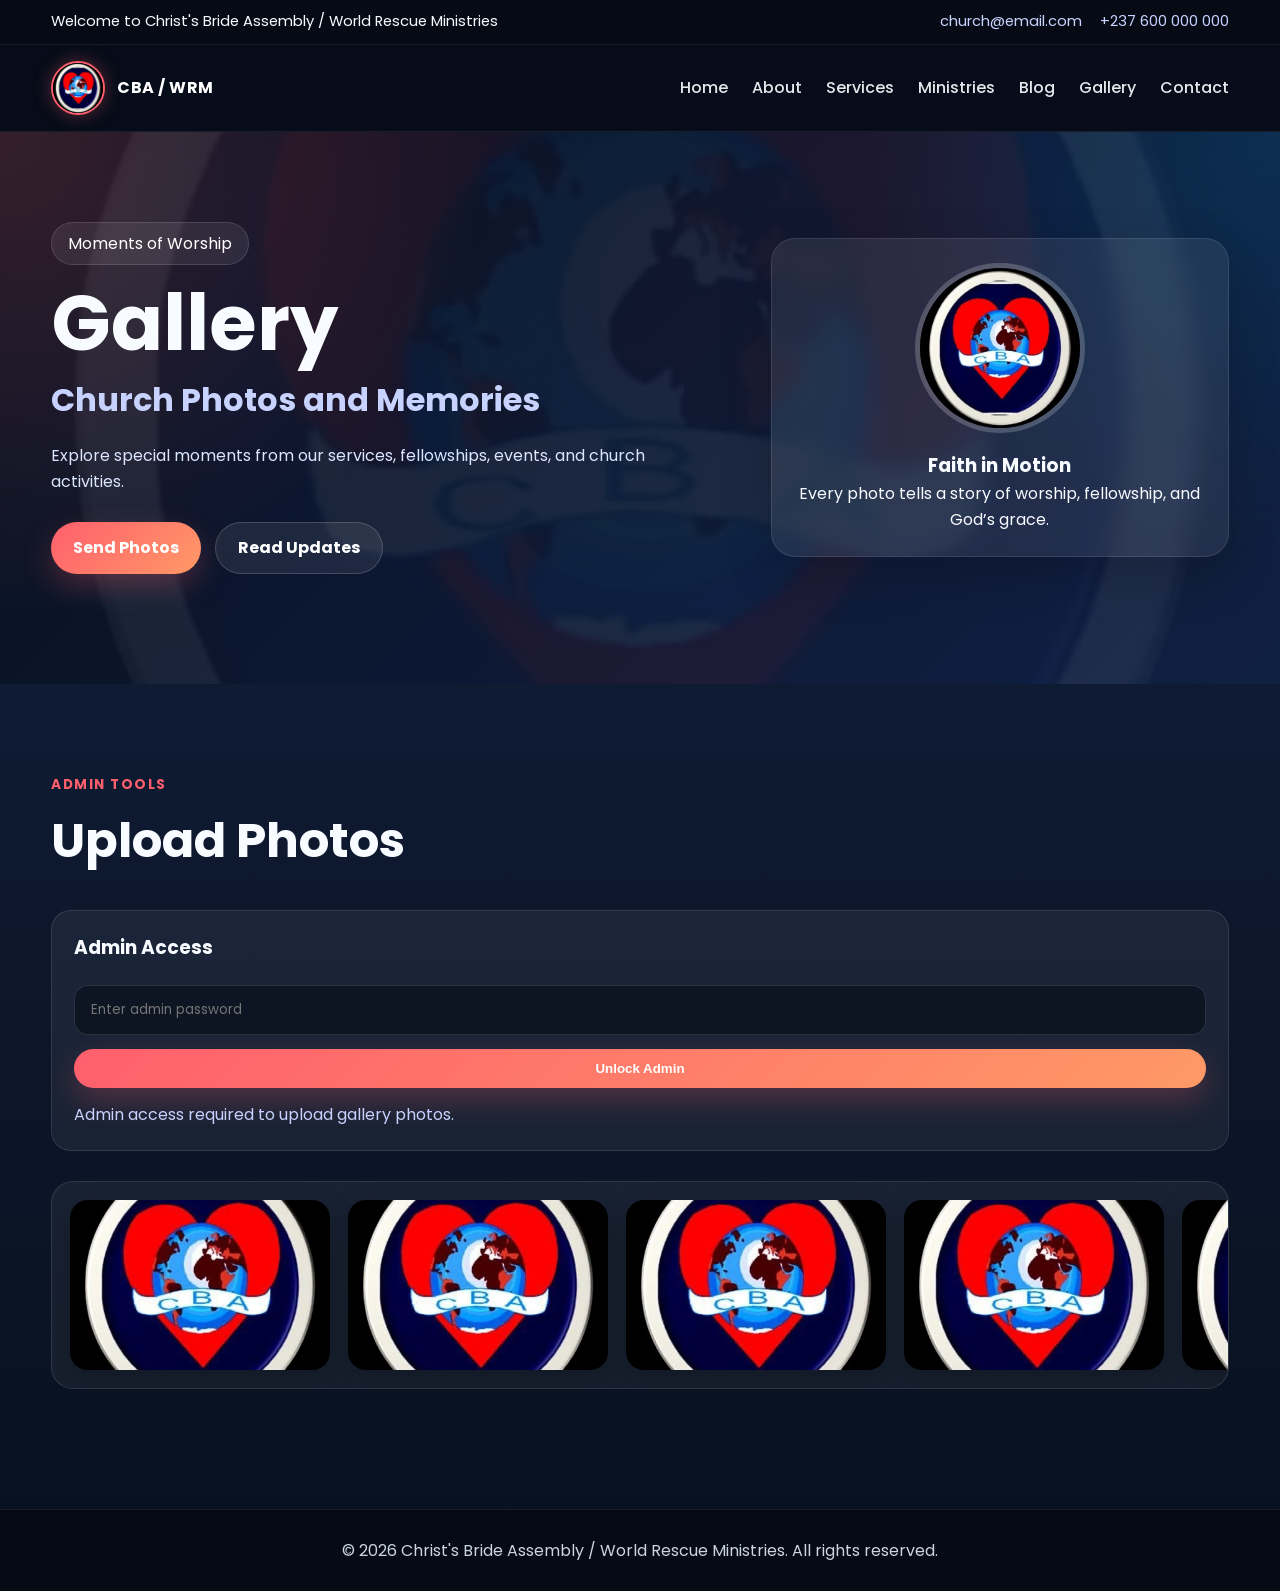
==== gallery.html @ 3aa31bbb "Add files via upload" ====
<!DOCTYPE html>
<html lang="en">
<head>
  <meta charset="UTF-8" />
  <meta name="viewport" content="width=device-width, initial-scale=1.0" />
  <title>Gallery | Christ's Bride Assembly</title>
  <link rel="preconnect" href="https://fonts.googleapis.com">
  <link rel="preconnect" href="https://fonts.gstatic.com" crossorigin>
  <link href="https://fonts.googleapis.com/css2?family=Poppins:wght@300;400;500;600;700;800&display=swap" rel="stylesheet">
  <link rel="stylesheet" href="style.css" />
</head>
<body>
  <div class="topbar">
    <div class="container topbar-inner">
      <p>Welcome to Christ's Bride Assembly / World Rescue Ministries</p>
      <div class="topbar-links">
        <a href="mailto:church@email.com">church@email.com</a>
        <a href="tel:+237600000000">+237 600 000 000</a>
      </div>
    </div>
  </div>

  <header class="header">
    <div class="container nav-container">
      <a href="index.html" class="logo-wrap">
        <img src="IMG-20260717-WA0004.jpg" alt="Church Logo" class="logo-img">
        <span class="logo-text">CBA / WRM</span>
      </a>
      <button class="menu-toggle" id="menuToggle" aria-label="Toggle menu">☰</button>
      <nav class="nav" id="navMenu">
        <a href="index.html">Home</a>
        <a href="about.html">About</a>
        <a href="services.html">Services</a>
        <a href="ministries.html">Ministries</a>
        <a href="blog.html">Blog</a>
        <a href="gallery.html">Gallery</a>
        <a href="contact.html">Contact</a>
      </nav>
    </div>
  </header>

  <main>
    <section class="hero">
      <div class="hero-overlay"></div>
      <div class="container hero-grid">
        <div class="hero-content">
          <p class="eyebrow">Moments of Worship</p>
          <h1>Gallery</h1>
          <h2>Church Photos and Memories</h2>
          <p class="hero-text">
            Explore special moments from our services, fellowships, events, and church activities.
          </p>
          <div class="hero-actions">
            <a href="contact.html" class="btn btn-primary">Send Photos</a>
            <a href="blog.html" class="btn btn-secondary">Read Updates</a>
          </div>
        </div>

        <div class="hero-card">
          <div class="hero-card-inner">
            <img src="IMG-20260717-WA0004.jpg" alt="Church Logo" class="hero-logo">
            <div>
              <h3>Faith in Motion</h3>
              <p>Every photo tells a story of worship, fellowship, and God’s grace.</p>
            </div>
          </div>
        </div>
      </div>
    </section>

    <section class="section alt-bg">
      <div class="container">
        <div class="section-heading">
          <p class="section-label">Admin Tools</p>
          <h2>Upload Photos</h2>
        </div>

        <div class="post-form admin-access-box">
          <h3>Admin Access</h3>
          <input type="password" id="galleryAdminPassword" placeholder="Enter admin password">
          <button class="btn btn-primary" id="unlockGalleryBtn">Unlock Admin</button>
          <p id="galleryAdminStatus" style="color:#c7d2fe;">Admin access required to upload gallery photos.</p>
        </div>

        <div class="post-toolbar">
          <button class="btn btn-primary hidden" id="openGalleryFormBtn">Add New Photo</button>
        </div>

        <div class="post-form-wrap hidden" id="galleryFormWrap">
          <form id="galleryForm" class="post-form">
            <h3>Upload Gallery Photo</h3>
            <input type="text" id="galleryImage" placeholder="Image file name or URL" required>
            <input type="text" id="galleryTitle" placeholder="Photo title" required>
            <textarea id="galleryDescription" placeholder="Photo description"></textarea>
            <button type="submit" class="btn btn-primary">Add Photo</button>
            <button type="button" class="btn btn-secondary" id="closeGalleryFormBtn">Cancel</button>
          </form>
        </div>

        <div class="marquee" style="margin-top:30px;">
          <div class="marquee-track" id="galleryTrack">
            <img src="IMG-20260717-WA0004.jpg" alt="Church photo 1">
            <img src="IMG-20260717-WA0004.jpg" alt="Church photo 2">
            <img src="IMG-20260717-WA0004.jpg" alt="Church photo 3">
            <img src="IMG-20260717-WA0004.jpg" alt="Church photo 4">
            <img src="IMG-20260717-WA0004.jpg" alt="Church photo 5">
            <img src="IMG-20260717-WA0004.jpg" alt="Church photo 6">
            <img src="IMG-20260717-WA0004.jpg" alt="Church photo 7">
            <img src="IMG-20260717-WA0004.jpg" alt="Church photo 8">
          </div>
        </div>

        <div class="gallery-grid" id="galleryGrid" style="margin-top:30px;"></div>
      </div>
    </section>
  </main>

  <footer class="footer">
    <div class="container footer-inner">
      <p>© 2026 Christ's Bride Assembly / World Rescue Ministries. All rights reserved.</p>
    </div>
  </footer>

  <script src="script.js"></script>
</body>
</html>
---- style.css ----
/* Reset */
* {
  margin: 0;
  padding: 0;
  box-sizing: border-box;
}

html {
  scroll-behavior: smooth;
}

body {
  font-family: 'Poppins', sans-serif;
  background: #08111f;
  color: #f8fbff;
  line-height: 1.6;
}

img {
  max-width: 100%;
  display: block;
}

.container {
  width: min(1180px, 92%);
  margin: auto;
}

.section {
  padding: 90px 0;
}

.alt-bg {
  background: linear-gradient(180deg, #0f1b33 0%, #08111f 100%);
}

.section-heading {
  margin-bottom: 30px;
}

.section-label {
  color: #ff5f6d;
  font-weight: 700;
  text-transform: uppercase;
  letter-spacing: 1.5px;
  font-size: 0.85rem;
  margin-bottom: 8px;
}

.section-heading h2 {
  font-size: clamp(1.8rem, 4vw, 3rem);
}

/* Topbar */
.topbar {
  background: #050a14;
  border-bottom: 1px solid rgba(255,255,255,0.08);
  font-size: 0.92rem;
}

.topbar-inner {
  display: flex;
  justify-content: space-between;
  gap: 15px;
  padding: 10px 0;
  flex-wrap: wrap;
}

.topbar-links {
  display: flex;
  gap: 18px;
  flex-wrap: wrap;
}

.topbar a {
  color: #c7d2fe;
  text-decoration: none;
}

/* Header */
.header {
  position: sticky;
  top: 0;
  z-index: 1000;
  background: rgba(7, 13, 26, 0.92);
  backdrop-filter: blur(14px);
  border-bottom: 1px solid rgba(255,255,255,0.08);
}

.nav-container {
  display: flex;
  align-items: center;
  justify-content: space-between;
  padding: 16px 0;
  position: relative;
}

.logo-wrap {
  display: flex;
  align-items: center;
  gap: 12px;
  text-decoration: none;
  color: #fff;
}

.logo-img {
  width: 54px;
  height: 54px;
  object-fit: cover;
  border-radius: 50%;
  border: 2px solid #ff5f6d;
  box-shadow: 0 0 18px rgba(255,95,109,0.35);
}

.logo-text {
  font-weight: 700;
  letter-spacing: 0.5px;
}

.nav {
  display: flex;
  gap: 24px;
}

.nav a {
  text-decoration: none;
  color: #e5e7eb;
  font-weight: 500;
  transition: 0.3s ease;
}

.nav a:hover {
  color: #ff5f6d;
}

.menu-toggle {
  display: none;
  border: none;
  background: transparent;
  color: white;
  font-size: 1.8rem;
  cursor: pointer;
}

/* Hero */
.hero {
  position: relative;
  padding: 90px 0 110px;
  background:
    radial-gradient(circle at top left, rgba(255,95,109,0.20), transparent 35%),
    radial-gradient(circle at top right, rgba(0,167,255,0.15), transparent 30%),
    linear-gradient(135deg, #08111f 0%, #122246 100%);
  overflow: hidden;
}

.hero-overlay {
  position: absolute;
  inset: 0;
  background: url('IMG-20260717-WA0004.jpg') center/cover no-repeat;
  opacity: 0.06;
}

.hero-grid {
  position: relative;
  display: grid;
  grid-template-columns: 1.2fr 0.8fr;
  gap: 32px;
  align-items: center;
}

.eyebrow {
  display: inline-block;
  background: rgba(255,255,255,0.08);
  padding: 8px 16px;
  border-radius: 999px;
  margin-bottom: 18px;
  color: #fff;
  border: 1px solid rgba(255,255,255,0.12);
}

.hero-content h1 {
  font-size: clamp(2.4rem, 6vw, 4.8rem);
  line-height: 1.05;
  margin-bottom: 10px;
}

.hero-content h2 {
  font-size: clamp(1.3rem, 3vw, 2rem);
  color: #c7d2fe;
  margin-bottom: 18px;
}

.hero-text {
  max-width: 650px;
  color: #dbe5ff;
  margin-bottom: 28px;
}

.hero-actions {
  display: flex;
  gap: 14px;
  flex-wrap: wrap;
}

.btn {
  display: inline-flex;
  align-items: center;
  justify-content: center;
  gap: 8px;
  padding: 12px 22px;
  border-radius: 999px;
  text-decoration: none;
  font-weight: 700;
  border: none;
  cursor: pointer;
  transition: 0.35s ease;
}

.btn-primary {
  background: linear-gradient(135deg, #ff5f6d, #ff9966);
  color: white;
  box-shadow: 0 12px 30px rgba(255,95,109,0.25);
}

.btn-primary:hover {
  transform: translateY(-3px);
  box-shadow: 0 16px 40px rgba(255,95,109,0.35);
}

.btn-secondary {
  background: rgba(255,255,255,0.08);
  color: #fff;
  border: 1px solid rgba(255,255,255,0.16);
}

.btn-secondary:hover {
  transform: translateY(-3px);
  background: rgba(255,255,255,0.14);
}

.hero-card {
  background: rgba(255,255,255,0.08);
  border: 1px solid rgba(255,255,255,0.10);
  border-radius: 24px;
  padding: 24px;
  backdrop-filter: blur(10px);
  box-shadow: 0 18px 50px rgba(0,0,0,0.18);
  transition: 0.3s ease;
}

.hero-card:hover {
  transform: translateY(-6px);
}

.hero-card-inner {
  display: grid;
  gap: 18px;
  text-align: center;
}

.hero-logo {
  width: 170px;
  height: 170px;
  object-fit: cover;
  margin: 0 auto;
  border-radius: 50%;
  border: 5px solid rgba(255,255,255,0.2);
}

/* About */
.about-grid,
.service-grid,
.contact-grid {
  display: grid;
  grid-template-columns: repeat(auto-fit, minmax(230px, 1fr));
  gap: 22px;
}

.about-card,
.service-card,
.ministry-card,
.contact-card,
.post-card {
  background: rgba(255,255,255,0.06);
  border: 1px solid rgba(255,255,255,0.10);
  border-radius: 20px;
  padding: 24px;
  transition: 0.35s ease;
  box-shadow: 0 10px 30px rgba(0,0,0,0.12);
}

.about-card:hover,
.service-card:hover,
.ministry-card:hover,
.contact-card:hover,
.post-card:hover {
  transform: translateY(-8px);
  border-color: rgba(255,95,109,0.5);
  box-shadow: 0 16px 40px rgba(0,0,0,0.22);
}

.about-card h3,
.service-card h3,
.contact-card h3,
.post-card h3 {
  margin-bottom: 10px;
}

.about-card p,
.service-card p,
.contact-card p,
.post-card p {
  color: #d3d9e8;
}

/* Ministries */
.ministry-grid {
  display: grid;
  grid-template-columns: repeat(auto-fit, minmax(180px, 1fr));
  gap: 16px;
}

.ministry-card {
  text-align: center;
  font-weight: 700;
  color: #fff;
  background: linear-gradient(135deg, rgba(255,95,109,0.12), rgba(0,167,255,0.12));
}

/* Posts */
.post-toolbar {
  margin-bottom: 20px;
}

.post-form-wrap {
  margin-bottom: 30px;
}

.hidden {
  display: none;
}

.post-form {
  background: rgba(255,255,255,0.06);
  border: 1px solid rgba(255,255,255,0.10);
  padding: 22px;
  border-radius: 20px;
  display: grid;
  gap: 14px;
}

.post-form h3 {
  margin-bottom: 8px;
}

.post-form input,
.post-form textarea,
.contact-form input,
.contact-form textarea {
  width: 100%;
  padding: 14px 16px;
  border-radius: 14px;
  border: 1px solid rgba(255,255,255,0.12);
  outline: none;
  background: rgba(5,10,20,0.55);
  color: white;
  font-family: inherit;
}

.post-form textarea,
.contact-form textarea {
  min-height: 140px;
  resize: vertical;
}

.posts-grid {
  display: grid;
  grid-template-columns: repeat(auto-fit, minmax(260px, 1fr));
  gap: 22px;
}

.post-card img {
  width: 100%;
  height: 180px;
  object-fit: cover;
  border-radius: 14px;
  margin-bottom: 14px;
}

.post-meta {
  display: flex;
  justify-content: space-between;
  gap: 10px;
  color: #ffb7c0;
  font-size: 0.88rem;
  margin-bottom: 8px;
}

/* Gallery marquee */
.marquee {
  overflow: hidden;
  border-radius: 22px;
  background: rgba(255,255,255,0.06);
  border: 1px solid rgba(255,255,255,0.10);
}

.marquee-track {
  display: flex;
  gap: 18px;
  width: max-content;
  animation: scroll 24s linear infinite;
  padding: 18px;
}

.marquee:hover .marquee-track {
  animation-play-state: paused;
}

.marquee-track img {
  width: 260px;
  height: 170px;
  object-fit: cover;
  border-radius: 18px;
  transition: 0.3s ease;
  box-shadow: 0 10px 28px rgba(0,0,0,0.22);
}

.marquee-track img:hover {
  transform: scale(1.04);
  filter: brightness(1.1);
}

@keyframes scroll {
  from {
    transform: translateX(0);
  }
  to {
    transform: translateX(-50%);
  }
}

/* Contact */
.contact-form {
  margin-top: 28px;
  display: grid;
  gap: 14px;
  max-width: 700px;
}

/* Footer */
.footer {
  padding: 28px 0;
  border-top: 1px solid rgba(255,255,255,0.08);
  background: #050a14;
}

.footer-inner {
  text-align: center;
  color: #cbd5e1;
}

/* Responsive */
@media (max-width: 900px) {
  .hero-grid {
    grid-template-columns: 1fr;
    text-align: center;
  }

  .hero-actions {
    justify-content: center;
  }

  .nav {
    position: absolute;
    top: 72px;
    right: 0;
    left: 0;
    background: #09101d;
    display: none;
    flex-direction: column;
    padding: 16px;
    border-radius: 18px;
    border: 1px solid rgba(255,255,255,0.08);
  }

  .nav.show {
    display: flex;
  }

  .menu-toggle {
    display: block;
  }
}

@media (max-width: 600px) {
  .section {
    padding: 70px 0;
  }

  .topbar-inner {
    justify-content: center;
    text-align: center;
  }

  .marquee-track img {
    width: 210px;
    height: 140px;
  }

  .hero-content h1 {
    font-size: 2.6rem;
  }
}
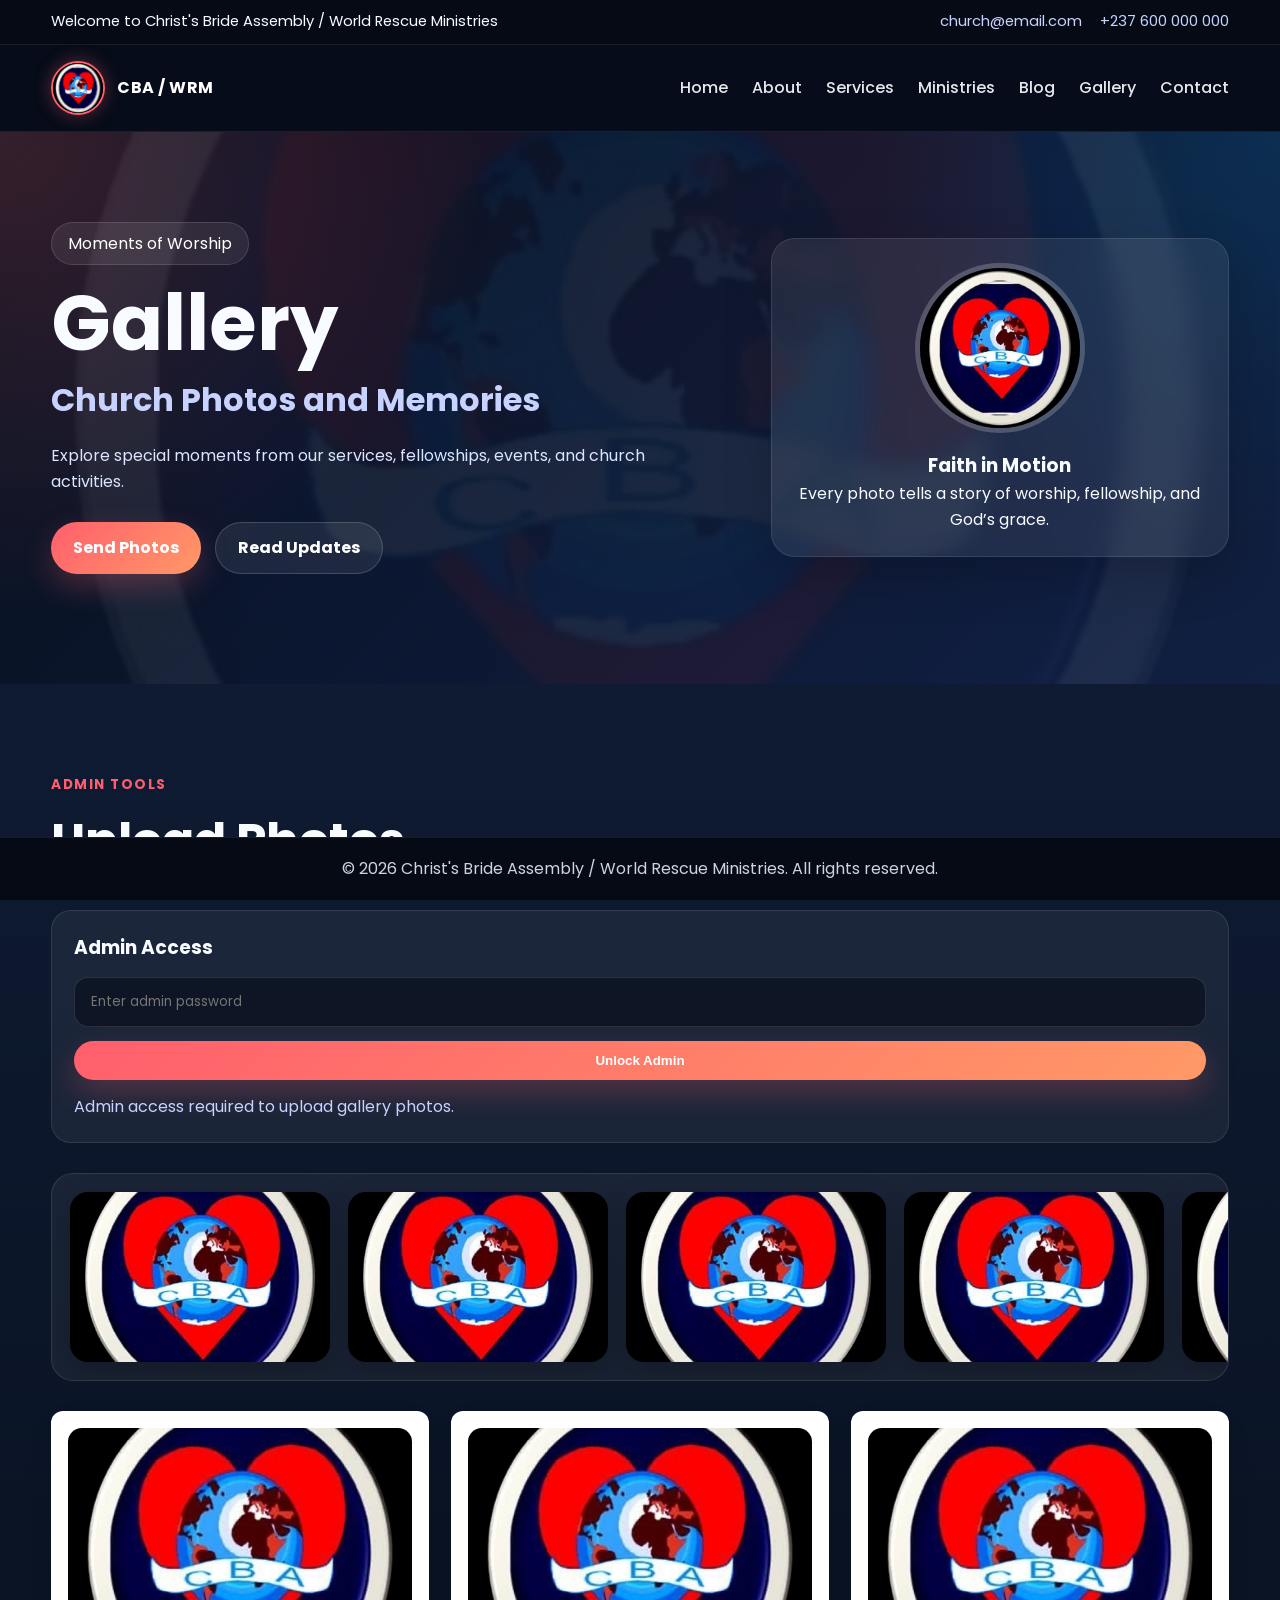
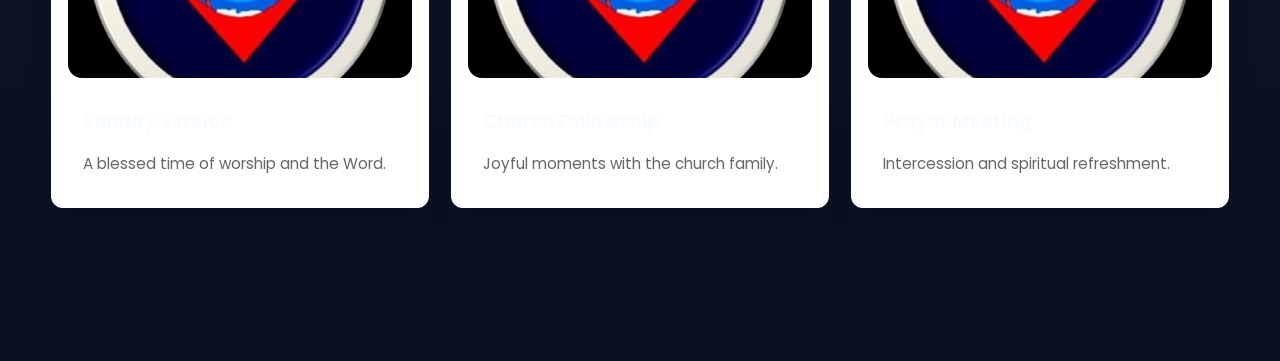
==== commit 41c87d07: "Update gallery.html" ====
--- a/gallery.html
+++ b/gallery.html
@@ -89,10 +89,34 @@
         <div class="post-form-wrap hidden" id="galleryFormWrap">
           <form id="galleryForm" class="post-form">
             <h3>Upload Gallery Photo</h3>
-            <input type="text" id="galleryImage" placeholder="Image file name or URL" required>
+
+            <div class="file-upload-area">
+
+    <label for="galleryImage" class="upload-btn">
+        📷 Choose Photo
+    </label>
+
+    <input
+        type="file"
+        id="galleryImage"
+        accept="image/*"
+        hidden
+        required>
+
+    <span id="selectedFileName">
+        No image selected
+    </span>
+
+</div>
+
+<div class="preview-box">
+    <img id="galleryPreview">
+</div>
+            
+            
             <input type="text" id="galleryTitle" placeholder="Photo title" required>
             <textarea id="galleryDescription" placeholder="Photo description"></textarea>
-            <button type="submit" class="btn btn-primary">Add Photo</button>
+            <button type="submit" class="btn btn-primary">upload </button>
             <button type="button" class="btn btn-secondary" id="closeGalleryFormBtn">Cancel</button>
           </form>
         </div>
@@ -123,4 +147,4 @@
 
   <script src="script.js"></script>
 </body>
-</html>+</html>
--- a/style.css
+++ b/style.css
@@ -1,4 +1,3 @@
-/* Reset */
 * {
   margin: 0;
   padding: 0;
@@ -14,11 +13,22 @@
   background: #08111f;
   color: #f8fbff;
   line-height: 1.6;
+  min-height: 100vh;
+  display: flex;
+  flex-direction: column;
+}
+
+main {
+  flex: 1;
 }
 
 img {
   max-width: 100%;
   display: block;
+}
+
+a {
+  text-decoration: none;
 }
 
 .container {
@@ -74,7 +84,6 @@
 
 .topbar a {
   color: #c7d2fe;
-  text-decoration: none;
 }
 
 /* Header */
@@ -99,7 +108,6 @@
   display: flex;
   align-items: center;
   gap: 12px;
-  text-decoration: none;
   color: #fff;
 }
 
@@ -123,14 +131,29 @@
 }
 
 .nav a {
-  text-decoration: none;
   color: #e5e7eb;
   font-weight: 500;
   transition: 0.3s ease;
+  position: relative;
 }
 
 .nav a:hover {
   color: #ff5f6d;
+}
+
+.nav a::after {
+  content: '';
+  position: absolute;
+  left: 0;
+  bottom: -6px;
+  width: 0;
+  height: 2px;
+  background: linear-gradient(135deg, #ff5f6d, #ff9966);
+  transition: 0.3s ease;
+}
+
+.nav a:hover::after {
+  width: 100%;
 }
 
 .menu-toggle {
@@ -206,10 +229,8 @@
   display: inline-flex;
   align-items: center;
   justify-content: center;
-  gap: 8px;
   padding: 12px 22px;
   border-radius: 999px;
-  text-decoration: none;
   font-weight: 700;
   border: none;
   cursor: pointer;
@@ -267,13 +288,28 @@
   border: 5px solid rgba(255,255,255,0.2);
 }
 
-/* About */
+/* Cards */
+.about-grid,
+.service-grid,
+.contact-grid,
+.ministry-grid,
+.posts-grid {
+  display: grid;
+  gap: 22px;
+}
+
 .about-grid,
 .service-grid,
 .contact-grid {
-  display: grid;
   grid-template-columns: repeat(auto-fit, minmax(230px, 1fr));
-  gap: 22px;
+}
+
+.ministry-grid {
+  grid-template-columns: repeat(auto-fit, minmax(180px, 1fr));
+}
+
+.posts-grid {
+  grid-template-columns: repeat(auto-fit, minmax(260px, 1fr));
 }
 
 .about-card,
@@ -299,58 +335,85 @@
   box-shadow: 0 16px 40px rgba(0,0,0,0.22);
 }
 
-.about-card h3,
-.service-card h3,
-.contact-card h3,
-.post-card h3 {
-  margin-bottom: 10px;
-}
-
-.about-card p,
-.service-card p,
-.contact-card p,
-.post-card p {
-  color: #d3d9e8;
-}
-
-/* Ministries */
-.ministry-grid {
-  display: grid;
-  grid-template-columns: repeat(auto-fit, minmax(180px, 1fr));
-  gap: 16px;
-}
-
 .ministry-card {
   text-align: center;
   font-weight: 700;
-  color: #fff;
   background: linear-gradient(135deg, rgba(255,95,109,0.12), rgba(0,167,255,0.12));
 }
 
-/* Posts */
+.post-card img {
+  width: 100%;
+  height: 180px;
+  object-fit: cover;
+  border-radius: 14px;
+  margin-bottom: 14px;
+}
+
+.post-meta {
+  display: flex;
+  justify-content: space-between;
+  gap: 10px;
+  color: #ffb7c0;
+  font-size: 0.88rem;
+  margin-bottom: 8px;
+}
+
+/* Gallery */
+.marquee {
+  overflow: hidden;
+  border-radius: 22px;
+  background: rgba(255,255,255,0.06);
+  border: 1px solid rgba(255,255,255,0.10);
+}
+
+.marquee-track {
+  display: flex;
+  gap: 18px;
+  width: max-content;
+  animation: scroll 24s linear infinite;
+  padding: 18px;
+}
+
+.marquee:hover .marquee-track {
+  animation-play-state: paused;
+}
+
+.marquee-track img {
+  width: 260px;
+  height: 170px;
+  object-fit: cover;
+  border-radius: 18px;
+  transition: 0.3s ease;
+  box-shadow: 0 10px 28px rgba(0,0,0,0.22);
+}
+
+.marquee-track img:hover {
+  transform: scale(1.04);
+  filter: brightness(1.1);
+}
+
+@keyframes scroll {
+  from { transform: translateX(0); }
+  to { transform: translateX(-50%); }
+}
+
+/* Forms */
 .post-toolbar {
   margin-bottom: 20px;
 }
 
-.post-form-wrap {
-  margin-bottom: 30px;
-}
-
 .hidden {
   display: none;
 }
 
-.post-form {
+.post-form,
+.contact-form {
   background: rgba(255,255,255,0.06);
   border: 1px solid rgba(255,255,255,0.10);
   padding: 22px;
   border-radius: 20px;
   display: grid;
   gap: 14px;
-}
-
-.post-form h3 {
-  margin-bottom: 8px;
 }
 
 .post-form input,
@@ -373,85 +436,14 @@
   resize: vertical;
 }
 
-.posts-grid {
-  display: grid;
-  grid-template-columns: repeat(auto-fit, minmax(260px, 1fr));
-  gap: 22px;
-}
-
-.post-card img {
-  width: 100%;
-  height: 180px;
-  object-fit: cover;
-  border-radius: 14px;
-  margin-bottom: 14px;
-}
-
-.post-meta {
-  display: flex;
-  justify-content: space-between;
-  gap: 10px;
-  color: #ffb7c0;
-  font-size: 0.88rem;
-  margin-bottom: 8px;
-}
-
-/* Gallery marquee */
-.marquee {
-  overflow: hidden;
-  border-radius: 22px;
-  background: rgba(255,255,255,0.06);
-  border: 1px solid rgba(255,255,255,0.10);
-}
-
-.marquee-track {
-  display: flex;
-  gap: 18px;
-  width: max-content;
-  animation: scroll 24s linear infinite;
-  padding: 18px;
-}
-
-.marquee:hover .marquee-track {
-  animation-play-state: paused;
-}
-
-.marquee-track img {
-  width: 260px;
-  height: 170px;
-  object-fit: cover;
-  border-radius: 18px;
-  transition: 0.3s ease;
-  box-shadow: 0 10px 28px rgba(0,0,0,0.22);
-}
-
-.marquee-track img:hover {
-  transform: scale(1.04);
-  filter: brightness(1.1);
-}
-
-@keyframes scroll {
-  from {
-    transform: translateX(0);
-  }
-  to {
-    transform: translateX(-50%);
-  }
-}
-
-/* Contact */
-.contact-form {
-  margin-top: 28px;
-  display: grid;
-  gap: 14px;
-  max-width: 700px;
-}
-
 /* Footer */
 .footer {
-  padding: 28px 0;
+  padding: 18px 0;
   border-top: 1px solid rgba(255,255,255,0.08);
   background: #050a14;
+  position: sticky;
+  bottom: 0;
+  z-index: 1000;
 }
 
 .footer-inner {
@@ -510,4 +502,272 @@
   .hero-content h1 {
     font-size: 2.6rem;
   }
-}+}
+
+
+
+
+.contact-page-layout {
+  display: grid;
+  grid-template-columns: 0.95fr 1.05fr;
+  gap: 24px;
+  margin-top: 24px;
+}
+
+.contact-info-panel {
+  background: rgba(255,255,255,0.06);
+  border: 1px solid rgba(255,255,255,0.10);
+  border-radius: 20px;
+  padding: 28px;
+  box-shadow: 0 10px 30px rgba(0,0,0,0.12);
+  transition: 0.35s ease;
+}
+
+.contact-info-panel:hover {
+  transform: translateY(-6px);
+  border-color: rgba(255,95,109,0.5);
+  box-shadow: 0 16px 40px rgba(0,0,0,0.22);
+}
+
+.contact-info-panel h3 {
+  margin-bottom: 12px;
+  font-size: 1.4rem;
+}
+
+.contact-info-panel p {
+  color: #dbe5ff;
+}
+
+.contact-highlights {
+  display: flex;
+  flex-wrap: wrap;
+  gap: 12px;
+  margin-top: 20px;
+}
+
+.highlight-item {
+  padding: 10px 14px;
+  border-radius: 999px;
+  background: linear-gradient(135deg, rgba(255,95,109,0.12), rgba(0,167,255,0.12));
+  border: 1px solid rgba(255,255,255,0.10);
+  color: #fff;
+  font-weight: 600;
+}
+
+.styled-form {
+  padding: 28px;
+  background: rgba(255,255,255,0.06);
+  border: 1px solid rgba(255,255,255,0.10);
+  border-radius: 20px;
+  box-shadow: 0 10px 30px rgba(0,0,0,0.12);
+  transition: 0.35s ease;
+}
+
+.styled-form:hover {
+  transform: translateY(-6px);
+  border-color: rgba(255,95,109,0.5);
+  box-shadow: 0 16px 40px rgba(0,0,0,0.22);
+}
+
+.form-row {
+  display: grid;
+  grid-template-columns: 1fr 1fr;
+  gap: 14px;
+}
+
+.styled-form input,
+.styled-form textarea {
+  background: rgba(5,10,20,0.65);
+  border: 1px solid rgba(255,255,255,0.12);
+  color: #fff;
+  transition: 0.3s ease;
+}
+
+.styled-form input:focus,
+.styled-form textarea:focus {
+  border-color: #ff5f6d;
+  box-shadow: 0 0 0 3px rgba(255,95,109,0.15);
+}
+
+.styled-form textarea {
+  min-height: 180px;
+}
+
+.styled-form .btn-primary {
+  width: fit-content;
+}
+
+@media (max-width: 900px) {
+  .contact-page-layout {
+    grid-template-columns: 1fr;
+  }
+}
+
+@media (max-width: 700px) {
+  .form-row {
+    grid-template-columns: 1fr;
+  }
+}
+
+
+
+.admin-access-box {
+  margin-bottom: 18px;
+}
+
+.gallery-grid {
+  display: grid;
+  grid-template-columns: repeat(auto-fit, minmax(240px, 1fr));
+  gap: 22px;
+}
+
+.gallery-card {
+  background: rgba(255,255,255,0.06);
+  border: 1px solid rgba(255,255,255,0.10);
+  border-radius: 20px;
+  padding: 16px;
+  transition: 0.35s ease;
+  box-shadow: 0 10px 30px rgba(0,0,0,0.12);
+}
+
+.gallery-card:hover {
+  transform: translateY(-8px);
+  border-color: rgba(255,95,109,0.5);
+  box-shadow: 0 16px 40px rgba(0,0,0,0.22);
+}
+
+.gallery-card img {
+  width: 100%;
+  height: 220px;
+  object-fit: cover;
+  border-radius: 14px;
+  margin-bottom: 14px;
+}
+
+.gallery-card h3 {
+  margin-bottom: 8px;
+}
+
+.gallery-card p {
+  color: #dbe5ff;
+  font-size: 0.95rem;
+}
+
+.hidden {
+  display: none;
+}
+
+
+
+
+
+
+
+/* ================================
+   GALLERY IMAGE UPLOAD
+================================ */
+
+.file-upload-area{
+    display:flex;
+    align-items:center;
+    gap:15px;
+    margin-bottom:20px;
+    flex-wrap:wrap;
+}
+
+.upload-btn{
+
+    display:inline-block;
+
+    padding:14px 28px;
+
+    background:#1e3a8a;
+
+    color:#fff;
+
+    border-radius:8px;
+
+    cursor:pointer;
+
+    font-weight:600;
+
+    transition:.3s;
+}
+
+.upload-btn:hover{
+
+    background:#0f2662;
+
+}
+
+#selectedFileName{
+
+    color:#555;
+
+    font-size:15px;
+
+}
+
+.preview-box{
+
+    width:100%;
+
+    margin-bottom:20px;
+
+    text-align:center;
+
+}
+
+#galleryPreview{
+
+    display:none;
+
+    max-width:100%;
+
+    max-height:350px;
+
+    border-radius:12px;
+
+    object-fit:cover;
+
+    box-shadow:0 8px 18px rgba(0,0,0,.2);
+
+}
+
+.gallery-card{
+
+    background:#fff;
+
+    border-radius:12px;
+
+    overflow:hidden;
+
+    box-shadow:0 10px 25px rgba(0,0,0,.08);
+
+}
+
+.gallery-card img{
+
+    width:100%;
+
+    height:250px;
+
+    object-fit:cover;
+
+}
+
+.gallery-card h3{
+
+    padding:15px;
+
+    margin:0;
+
+}
+
+.gallery-card p{
+
+    padding:0 15px 15px;
+
+    color:#666;
+
+}
